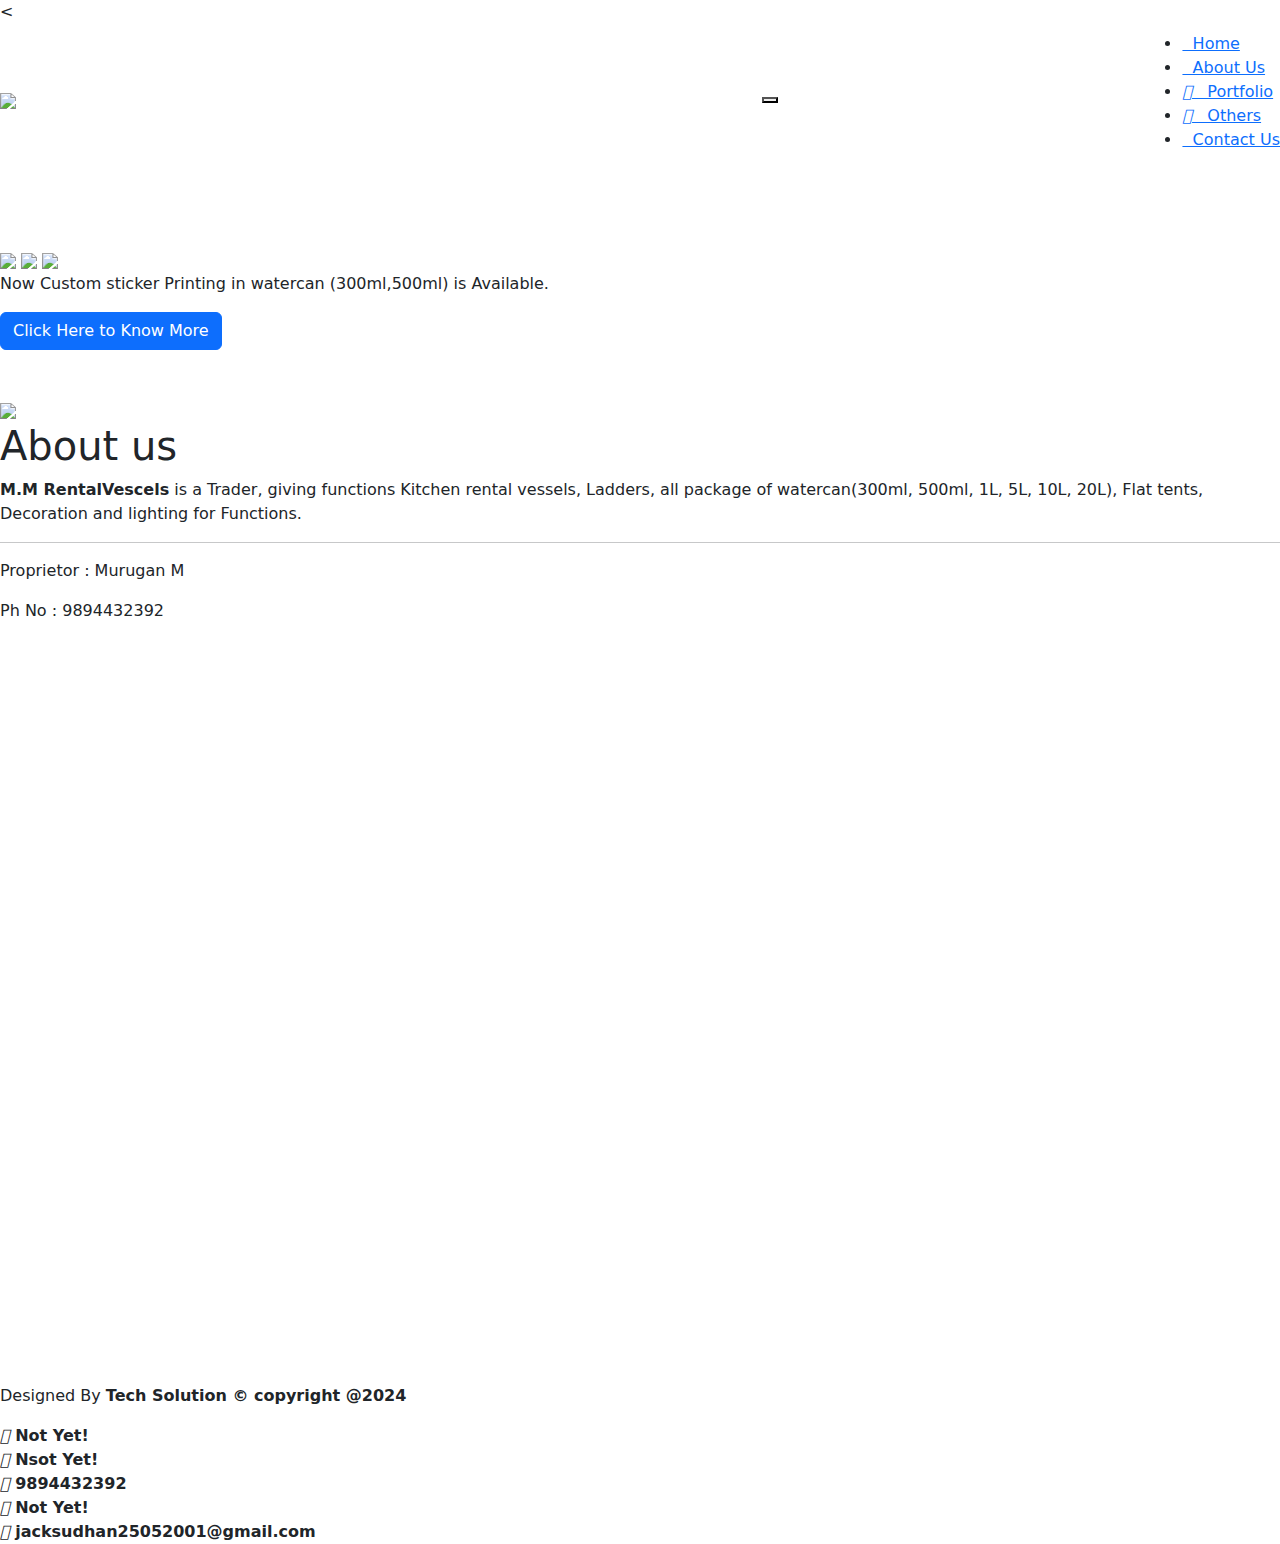
==== index.html @ 941f7dbb "ind" ====
<!DOCTYPE html>
<html lang="en">
<head>
    <meta charset="UTF-8">
    <meta name="viewport" content="width=device-width, initial-scale=1.0">
	<link rel="stylesheet" href="style.css">
	<link rel="preconnect" href="https://fonts.googleapis.com">
	<link href="https://cdn.jsdelivr.net/npm/bootstrap@5.3.3/dist/css/bootstrap.min.css" rel="stylesheet" integrity="sha384-QWTKZyjpPEjISv5WaRU9OFeRpok6YctnYmDr5pNlyT2bRjXh0JMhjY6hW+ALEwIH" crossorigin="anonymous">
	 <title>M.M</title>
   <link rel="stylesheet" href="https://cdnjs.cloudflare.com/ajax/libs/font-awesome/6.5.2/css/all.min.css" integrity="sha512-SnH5WK+bZxgPHs44uWIX+LLJAJ9/2PkPKZ5QiAj6Ta86w+fsb2TkcmfRyVX3pBnMFcV7oQPJkl9QevSCWr3W6A==" crossorigin="anonymous" referrerpolicy="no-referrer" /> 
   <link rel="stylesheet" href="https://cdnjs.cloudflare.com/ajax/libs/font-awesome/4.7.0/css/font-awesome.min.css">

	   <script src="https://code.jquery.com/jquery-2.1.3.min.js"></script>
      <script src="http://maxcdn.bootstrapcdn.com/bootstrap/3.3.1/js/bootstrap.min.js"></script>
<link rel="preconnect" href="https://fonts.googleapis.com">
<link rel="preconnect" href="https://fonts.gstatic.com" crossorigin>
<link href="https://fonts.googleapis.com/css2?family=Noto+Sans+Tamil:wght@100..900&display=swap" rel="stylesheet">

</head>
<body>
	
<header>
  <<div class="navbar" id="navbar" >
      <div class="logo"><img src="img/logo.jpg" id="log"></div>
    <a href="#" class="navbar-header"></a>
    <button class='navbar-btn'>
      <span></span>
      <span></span>
      <span></span>
    </button>

    <div class='navbar-item hide'>
      <ul>

        <li><a href="#"><i class="fa-solid fa-house" ></i> &nbsp Home</a></li>
        <li><a href="#about"><i class="fa-solid fa-magnifying-glass" ></i> &nbsp About Us</a></li>
        <li><a href="product.html"><i class="fa-solid fa-product-hunt" ></i> &nbsp Portfolio</a></li>
        <li><a href="others.html"><i class="fa-solid fa-address-book" ></i> &nbsp Others</a></li>
        <li><a href="contactus.html"><i class="fa-solid fa-circle-user"></i> &nbsp Contact Us</a></li>
      </ul>
    </div>
  </div>


  <script>
    document.querySelector(".navbar-btn").onclick=function(){
       document.querySelector(".navbar-item").classList.toggle("hide");
    }
  </script>
</header>
<section>
  <br><br><br>
<div class="slider-wrapper">
<div class="slider">
  <img src="img/c1.jpg" id="s1">
   <img src="img/t1.jpg" id="s2">
    <img src="img/tk2.jpg" id="s3">
</div>
<div class="slider-nav">
  <a href="#s1"id="sn"></a>
  <a href="#s2"id="sn"></a>
  <a href="#s3"id="sn"></a>
</div>
</div>
</section>
<div class="exclu">
  <p>Now Custom sticker Printing in watercan (300ml,500ml) is Available.</p>
  <a href="product.html #c3"><button class="btn btn-primary">Click Here to Know More</button></a>
</div>
  <br><br>
<div class="about"id="about">
<div class="about_section">
  <img src="img/abouticon.png">
  <h1>About us</h1>
  <p><b>M.M RentalVescels</b> is a Trader, giving functions Kitchen rental vessels, Ladders, all package of watercan(300ml, 500ml, 1L, 5L, 10L, 20L), Flat tents, Decoration and lighting for Functions. </p><hr>
  <p>Proprietor : Murugan M</p>
  <p>Ph No : 9894432392</p>
  <br><br><br><br><br><br>
  <div class="map">
  <iframe src="https://www.google.com/maps/embed?pb=!1m18!1m12!1m3!1d3941.265756450182!2d77.28924867420194!3d8.947641090258857!2m3!1f0!2f0!3f0!3m2!1i1024!2i768!4f13.1!3m3!1m2!1s0x3b04297bccd4bde9%3A0x7420ec097dca6e5c!2sM.M%20(RentedVesles)!5e0!3m2!1sen!2sin!4v1720761630153!5m2!1sen!2sin" width="600" height="450" style="border:0;" allowfullscreen="" loading="lazy" referrerpolicy="no-referrer-when-downgrade"></iframe>
 </div> 
 </div>
<br><br><br><br>
<br><br></div>


<footer>
 <div> <p>Designed By <b>Tech Solution<b> &copy copyright @2024</p></div>
  <div class="footericon">
  <div onclick="mypop()" class="popup"><i class="fa-brands fa-facebook"></i>
    <span class="popuptext" id="myPopup">Not Yet!</span></div>

   <div onclick="mypop1()" class="popup1"><i class="fa-brands fa-twitter"></i>
     <span class="popuptext1" id="myPopup1">Nsot Yet!</span></div>

   <div onclick="mypop2()" class="popup2"><i class="fa-brands fa-whatsapp"></i>
     <span class="popuptext2" id="myPopup2">9894432392</span></div>

   <div onclick="mypop3()" class="popup3"><i class="fa-brands fa-instagram" ></i>
     <span class="popuptext3" id="myPopup3">Not Yet!</span></div>

   <div onclick="mypop4()" class="popup4"><i class="fa-brands fa-envelope"></i>
     <span class="popuptext4" id="myPopup4">jacksudhan25052001@gmail.com</span></div>
</div>
</footer>
<script>
function mypop() {
  var popup = document.getElementById("myPopup");
  popup.classList.toggle("show");}
function mypop1() {
  var popup1 = document.getElementById("myPopup1");
  popup1.classList.toggle("show1");}
function mypop2() {
  var popup2 = document.getElementById("myPopup2");
  popup2.classList.toggle("show2");}
function mypop3() {
  var popup3 = document.getElementById("myPopup3");
  popup3.classList.toggle("show3");}
  function mypop4() {
  var popup4 = document.getElementById("myPopup4");
  popup4.classList.toggle("show4");}
</script>

</body>
</html>
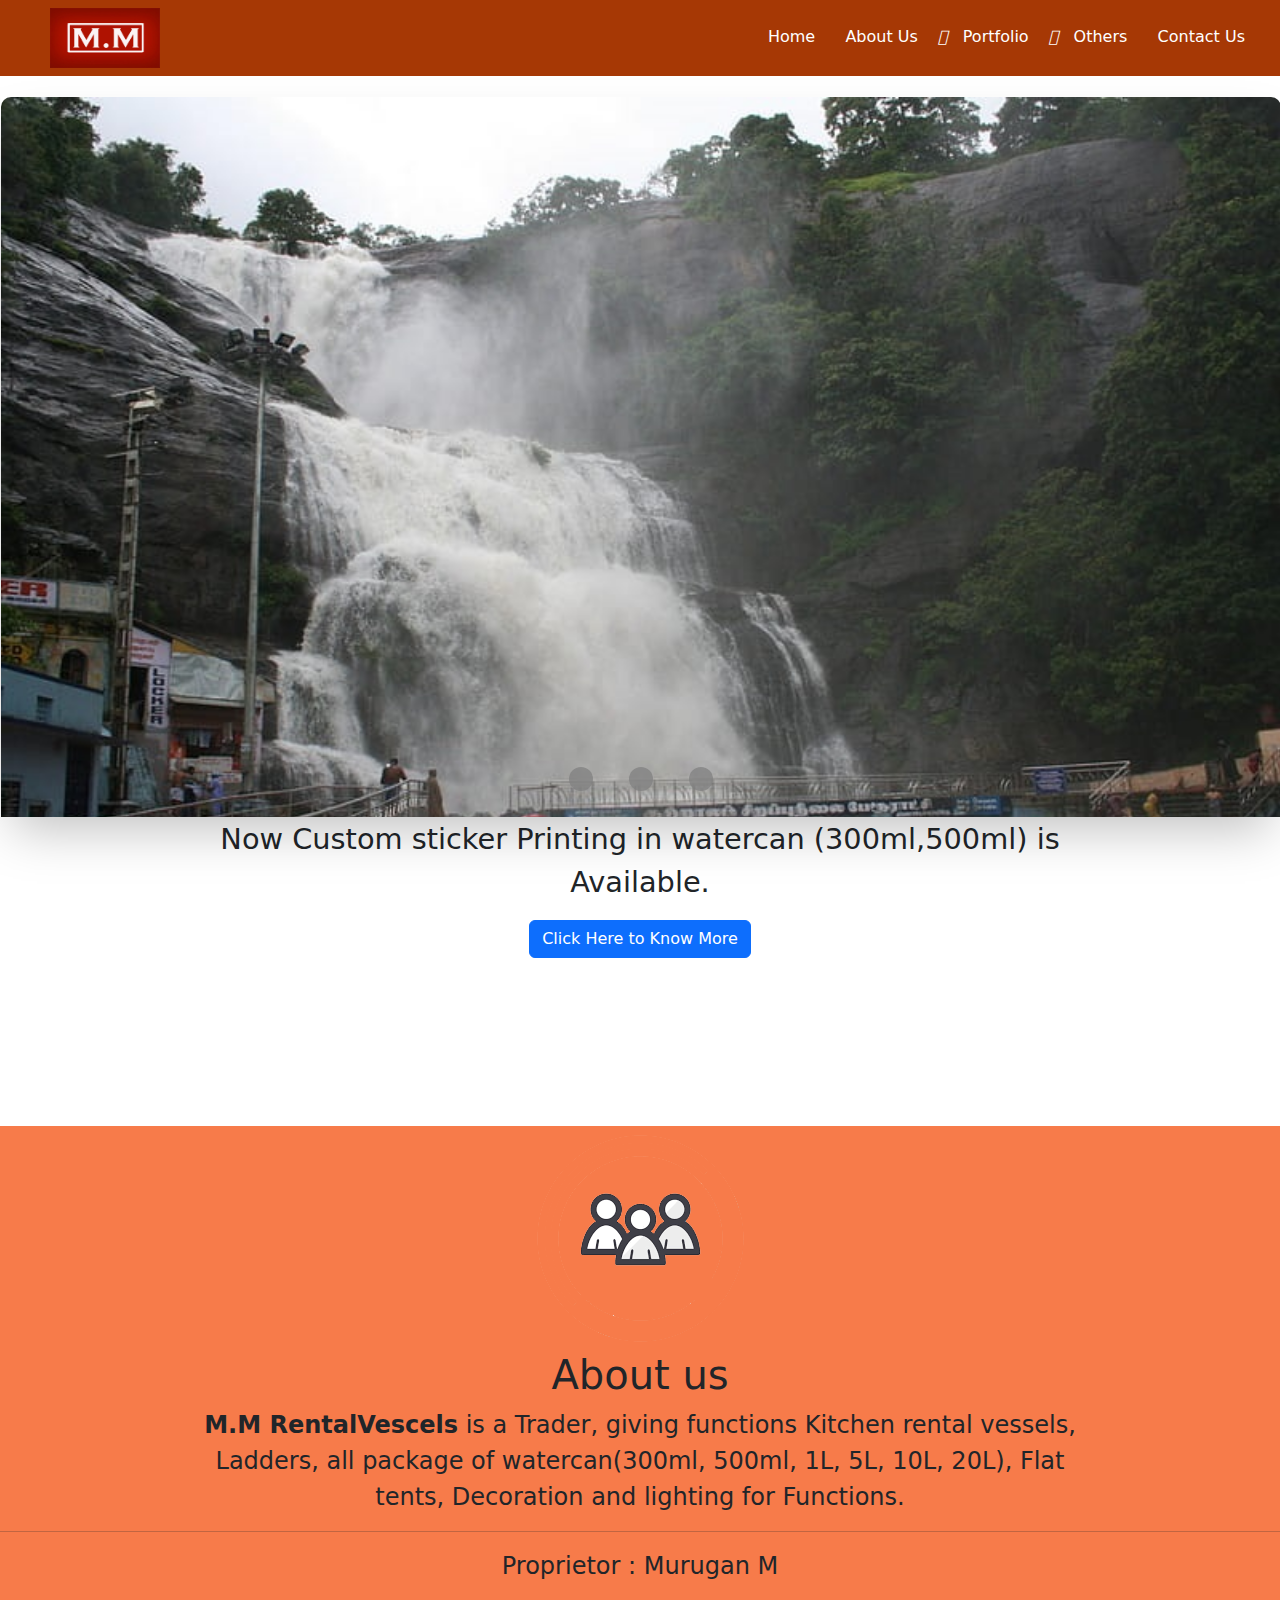
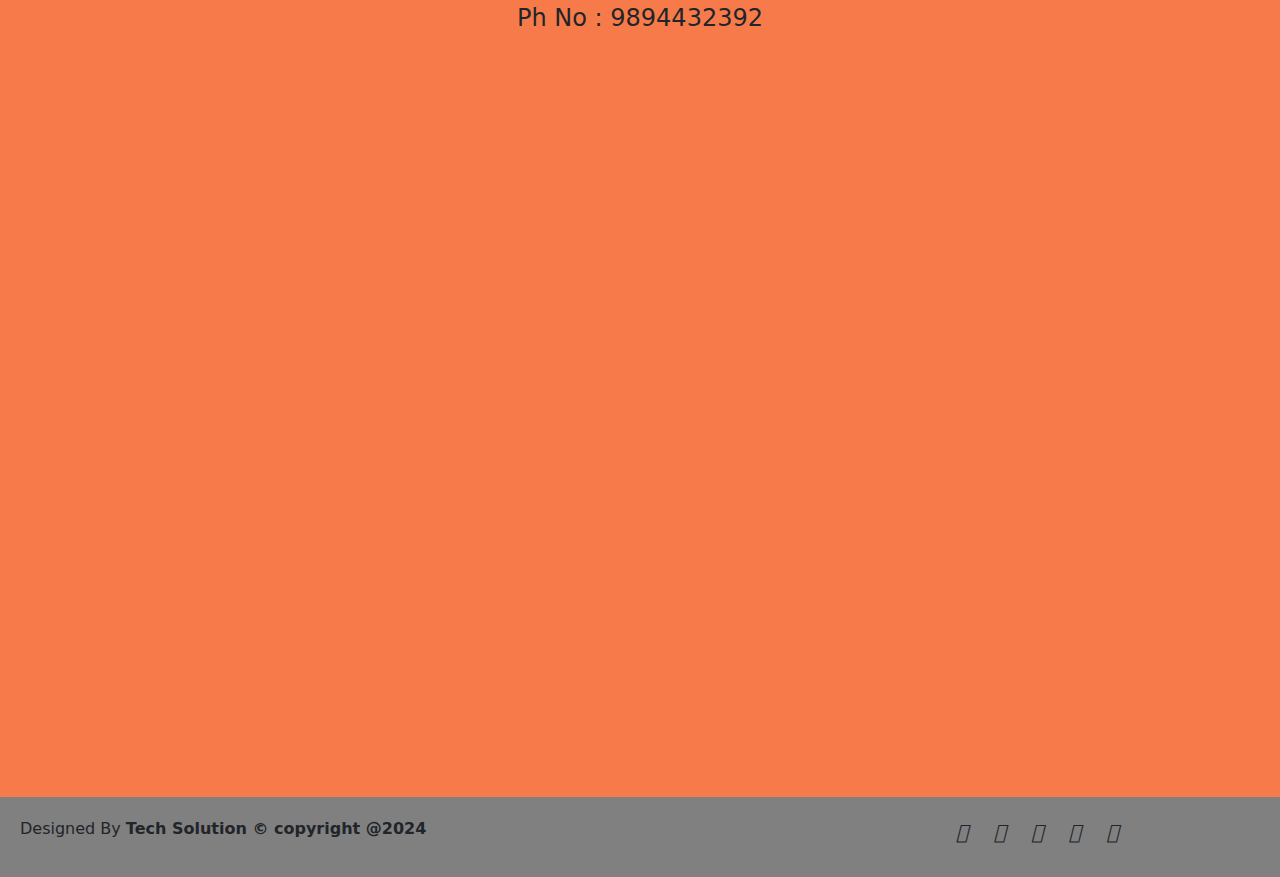
==== commit db86a114: "res1" ====
--- a/index.html
+++ b/index.html
@@ -76,7 +76,7 @@
   <p>Proprietor : Murugan M</p>
   <p>Ph No : 9894432392</p>
   <br><br><br><br><br><br>
-  <div class="map">
+  <div class="map"id="map">
   <iframe src="https://www.google.com/maps/embed?pb=!1m18!1m12!1m3!1d3941.265756450182!2d77.28924867420194!3d8.947641090258857!2m3!1f0!2f0!3f0!3m2!1i1024!2i768!4f13.1!3m3!1m2!1s0x3b04297bccd4bde9%3A0x7420ec097dca6e5c!2sM.M%20(RentedVesles)!5e0!3m2!1sen!2sin!4v1720761630153!5m2!1sen!2sin" width="600" height="450" style="border:0;" allowfullscreen="" loading="lazy" referrerpolicy="no-referrer-when-downgrade"></iframe>
  </div> 
  </div>
--- a/style.css
+++ b/style.css
@@ -0,0 +1,272 @@
+html,body{
+  margin: 0;
+  padding: 0;
+  font-family: cambria;
+ background-color: #FBAB7E;
+
+}
+.navbar{
+  width: 100%;
+  padding: 20px;;
+  background-color: #a63805;
+  box-sizing: border-box;
+
+}
+.navbar .navbar-header{
+  color: white;
+  font-size: 20px;
+  text-decoration: none;
+}
+#navbar{position: fixed;top: 0;z-index: 1;}
+#log{height: 60px;width: 160px;padding-left: 50px;}
+/*Desktop*/
+.container{margin: 10px;padding: 10px;}
+.pro{background-color: #f7ce65;}
+.container .row .col{border: 1px solid;}
+.container .row .col img{height: 150px;width: 150px;}
+.container .row .col {background-color: white; font-size: 1rem;margin:10px;
+	text-align: center; padding: 10px;border-radius: 7px;}
+.container .row .col p{}
+.container .row .col h1{font-size: 25px;}
+.pro #route .row{width: 200px; margin-left:400px;}
+
+.slider-wrapper{
+	position: relative;width:1250px;height: 550px; margin: 40px;
+}
+.slider{display: flex;aspect-ratio:16/9;overflow-y: hidden;overflow-x: hidden; scroll-snap-type: mandatory;scroll-behavior: smooth;
+box-shadow: 0 1.5rem 3rem -0.75rem hsla(0,0%,0%,0.25);}
+.slider img{flex: 1 0 100%;scroll-snap-align:start; border-radius: 10px;   height: 850px;               }
+.slider-nav{ display: flex;column-gap:1rem;position: absolute;bottom: 1rem;left: 50%;transform: translateX(-50%);z-index: 1 }
+.slider-nav a{z-index: -1;width: 1.5rem;height: 1.5rem;margin: 10px; border-radius: 50%;background-color: gray;opacity: 0.75;transition: opacity ease 250ms;}
+.slider-nav a:hover{opacity: 1;}
+.exclu p{font-size: 1.8rem;font-weight: 7px; margin-left: 200px;margin-right: 200px; text-align: center;}
+.exclu{text-align: center;}
+.btn{cursor: pointer;}
+
+
+footer{background-color: gray;display: flex;width: 100%;}
+footer p{padding: 20px;}
+.footericon{margin-left: 500px;margin-top: 20px}
+.footericon .fa-brands{padding: 10px;font-size: 20px;}
+
+.about_section img{}
+.about_section p{font-size: 1.5rem;font-weight: 5px; margin-left: 200px;margin-right: 200px; }
+.about{margin-top: 120px; background-color: #f77b4a;text-align: center;}
+
+.up{position: fixed;bottom: 0; right: 0;margin-right: 20px;margin-bottom: 20px;}
+
+
+.popup { position: relative;  display: inline-block;  cursor: pointer;  -webkit-user-select: none;  -moz-user-select: none;  -ms-user-select: none;  user-select: none;}
+.popup .popuptext {  visibility: hidden;  width: 160px;  background-color: #555;  color: #fff;  text-align: center;  border-radius: 6px;  padding: 8px 0;  position: absolute;  z-index: 1; bottom: 125%;  left: 50%;  margin-left: -80px;}
+.popup .popuptext::after {  content: "";  position: absolute;  top: 100%;  left: 50%;  margin-left: -5px;  border-width: 5px;  border-style: solid;  border-color: #555 transparent transparent transparent;}
+.popup .show {  visibility: visible;  -webkit-animation: fadeIn 1s;  animation: fadeIn 1s;}
+@-webkit-keyframes fadeIn {  from {opacity: 0;}   to {opacity: 1;}}
+@keyframes fadeIn {  from {opacity: 0;}  to {opacity:1 ;}}
+
+.popup1 { position: relative;  display: inline-block;  cursor: pointer;  -webkit-user-select: none;  -moz-user-select: none;  -ms-user-select: none;  user-select: none;}
+.popup1 .popuptext1 {  visibility: hidden;  width: 160px;  background-color: #555;  color: #fff;  text-align: center;  border-radius: 6px;  padding: 8px 0;  position: absolute;  z-index: 1; bottom: 125%;  left: 50%;  margin-left: -80px;}
+.popup1 .popuptext1::after {  content: "";  position: absolute;  top: 100%;  left: 50%;  margin-left: -5px;  border-width: 5px;  border-style: solid;  border-color: #555 transparent transparent transparent;}
+.popup1 .show1 {  visibility: visible;  -webkit-animation: fadeIn 1s;  animation: fadeIn 1s;}
+@-webkit-keyframes fadeIn {  from {opacity: 0;}   to {opacity: 1;}}
+@keyframes fadeIn {  from {opacity: 0;}  to {opacity:1 ;}}
+.popup2 { position: relative;  display: inline-block;  cursor: pointer;  -webkit-user-select: none;  -moz-user-select: none;  -ms-user-select: none;  user-select: none;}
+.popup2 .popuptext2 {  visibility: hidden;  width: 160px;  background-color: #555;  color: #fff;  text-align: center;  border-radius: 6px;  padding: 8px 0;  position: absolute;  z-index: 1; bottom: 125%;  left: 50%;  margin-left: -80px;}
+.popup2 .popuptext2::after {  content: "";  position: absolute;  top: 100%;  left: 50%;  margin-left: -5px;  border-width: 5px;  border-style: solid;  border-color: #555 transparent transparent transparent;}
+.popup2 .show2 {  visibility: visible;  -webkit-animation: fadeIn 1s;  animation: fadeIn 1s;}
+@-webkit-keyframes fadeIn {  from {opacity: 0;}   to {opacity: 1;}}
+@keyframes fadeIn {  from {opacity: 0;}  to {opacity:1 ;}}
+.popup3 { position: relative;  display: inline-block;  cursor: pointer;  -webkit-user-select: none;  -moz-user-select: none;  -ms-user-select: none;  user-select: none;}
+.popup3 .popuptext3 {  visibility: hidden;  width: 160px;  background-color: #555;  color: #fff;  text-align: center;  border-radius: 6px;  padding: 8px 0;  position: absolute;  z-index: 1; bottom: 125%;  left: 50%;  margin-left: -80px;}
+.popup3 .popuptext3::after {  content: "";  position: absolute;  top: 100%;  left: 50%;  margin-left: -5px;  border-width: 5px;  border-style: solid;  border-color: #555 transparent transparent transparent;}
+.popup3 .show3 {  visibility: visible;  -webkit-animation: fadeIn 1s;  animation: fadeIn 1s;}
+@-webkit-keyframes fadeIn {  from {opacity: 0;}   to {opacity: 1;}}
+@keyframes fadeIn {  from {opacity: 0;}  to {opacity:1 ;}}
+.popup4 { position: relative;  display: inline-block;  cursor: pointer;  -webkit-user-select: none;  -moz-user-select: none;  -ms-user-select: none;  user-select: none;}
+.popup4 .popuptext4 {  visibility: hidden;  width: 250px;  background-color: #555;  color: #fff;  text-align: center;  border-radius: 6px;  padding: 8px 0;  position: absolute;  z-index: 1; bottom: 125%;  left: 50%;  margin-left: -80px;}
+.popup4 .popuptext4::after {  content: "";  position: absolute;  top: 100%;  left: 50%;  margin-left: -5px;  border-width: 5px;  border-style: solid;  border-color: #555 transparent transparent transparent;}
+.popup4 .show4 {  visibility: visible;  -webkit-animation: fadeIn 1s;  animation: fadeIn 1s;}
+@-webkit-keyframes fadeIn {  from {opacity: 0;}   to {opacity: 1;}}
+@keyframes fadeIn {  from {opacity: 0;}  to {opacity:1 ;}}
+
+#c3 .row .col {background-color: #f0d99e;}
+
+.container .mx-auto{width: 50%;padding: 100px 25px; text-align: center;margin-top: 80px;margin-left: 250px; background-color: #f0d99e; border-radius: 10px;border-style: none;}
+.container .mx-auto .inputbox{padding: 10px;border: none;box-shadow:none;font-weight: bold;color: gray;}
+.container .mx-auto .inputbox .btns{border-style: none;box-shadow: none;border-radius: 20px;text-align: center;outline: none;line-height: 40px;width: 50%;font-weight: bold;}
+.container .mx-auto .inputbox .fa-solid{font-size: 25px;padding-right: 20px;}
+
+.other{text-align: center;}
+
+
+
+
+@media (min-width:600px){
+	body{width: 100%;margin: 0;height: 100%}
+  .navbar .navbar-item{
+    position: absolute;
+    right: 0;
+    top:25px;
+    padding-right: 20px;
+  }
+  .navbar .navbar-item ul li{
+    display: inline;
+    margin-right: 15px;
+  }
+  .navbar .navbar-item ul li a{
+    color: white;
+    text-decoration: none;
+    font-size: 16px;
+    position: relative
+  }
+  .navbar .navbar-item ul li a:hover{
+  
+  }
+  .navbar-item ul li a:hover{font-weight: bold;position: relative; }
+  .navbar-btn{
+    display:none;}
+  .slider-wrapper{
+	position: relative;width:100%;height: 100%; margin: 1px;
+}
+}
+
+@media (max-width:600px){
+	body{width: 650px;margin: 0;height: 100%}
+  .navbar .navbar-item ul {
+    list-style-type: none;
+    padding-right: 150px;
+  }
+
+  .navbar .navbar-item ul li{
+    margin-top: 25px;
+     margin-left: 50px;
+  }
+  .navbar .navbar-item ul li a{
+    color: white;
+    text-decoration: none;
+    font-size: 16px;  }
+    .navbar .navbar-item ul li :hover{font-weight: bold;position: relative;}
+  .navbar-btn{
+    border:none;
+    background: none;
+    border:1px solid white;
+    padding:5px;
+    position: absolute;
+    right:10px;
+    top:15px;
+    cursor: pointer;
+  }
+  .navbar-btn span{
+    display: block;
+    width: 20px;
+    border-top:1px solid white;
+  }
+  .navbar-btn span:not(:last-child){
+    margin-bottom: 5px;}
+  .hide{display: none;}
+
+  .map{height: 90%;
+     width: 90%;
+     position: absolute;}
+	.slider-wrapper{
+	position: relative;width:100%;height: 100%; margin: 1px;
+	}
+	.slider{display: flex;aspect-ratio:16/9;overflow-x: hidden;overflow-y: hidden; scroll-snap-type: mandatory;scroll-behavior: smooth;
+	box-shadow: 0 1.5rem 3rem -0.75rem hsla(0,0%,0%,0.25);}
+	.slider img{flex: 1 0 100%;scroll-snap-align:start; border-radius: 5px;       position: relative;width:500px;height: 300px;             }
+	.slider-nav{display: flex;column-gap::1rem;position: absolute;bottom: 1rem;left: 50%;transform: translateX(-50%);z-index: 1 }
+	.slider-nav a{width: 1rem;height: 1.2rem;margin: 7px; border-radius: 50%;background-color: gray;opacity: 0.75;transition: opacity ease 250ms;}
+	.slider-nav a:hover{opacity: 1;}
+
+	.exclu p{font-size: 0.5rem;font-weight: 6px; text-align: center;}
+	.exclu{text-align: center;}
+
+	.about_section p{font-size: 1.3rem; display: inline;margin: 10px;}
+	.about{ background-color: #f77b4a;text-align: center;}
+
+	footer{margin-top: 400px;}
+	footer p{display: inline-block;}
+	.footericon{margin-left: -50px;margin-top: 40px}
+	.footericon .fa-brands{padding: 5px;font-size: 20px;}
+
+	.pro #route .row{margin-left: 120px;}
+	#pro .btn{width: 20%;font-size: 10px;}
+
+	.container .mx-auto{width: 75%;padding: 40px 20px; text-align: center;margin-top: 80px;margin-left: 250px; background-color: #f0d99e; border-radius: 10px;border-style: none;}
+	.container .mx-auto .inputbox{padding: 10px;border: none;box-shadow:none;font-weight: bold;color: gray;}
+	.container .mx-auto .inputbox .btns{border-style: none;box-shadow: none;border-radius: 10px;text-align: center;outline: none;line-height: 30px;width: 75%;font-weight: bold;}
+	.container .mx-auto .inputbox .fa-solid{font-size: 20px;padding-right: 20px;}
+
+	.other img{text-align: center;width: 100%;height: 500px;}
+
+}
+
+
+
+@media (max-width:400px){
+	body{max-width: 400px;margin: 0;height: 100%}
+	.navbar{width: 320px;position: fixed;}
+ #log{height: 30px;width: 80px;padding-left: 20px;}
+  .navbar .navbar-item ul {
+    list-style-type: none;
+    padding-right: 50px;
+  }
+
+  .navbar .navbar-item ul li{
+    margin-top: 15px;
+     margin-left: 25px;
+  }
+  .navbar .navbar-item ul li a{
+    color: white;
+    text-decoration: none;
+    font-size: 10px;  }
+    .navbar .navbar-item ul li :hover{font-weight: bold;position: relative;}
+  .navbar-btn{
+    border:none;
+    background: none;
+    border:1px solid white;
+    padding:5px;
+    position: absolute;
+    right:10px;
+    top:15px;
+    cursor: pointer;  }
+  .navbar-btn span{
+    display: block;
+    width: 20px;
+    border-top:1px solid white;
+  }
+  .navbar-btn span:not(:last-child){
+    margin-bottom: 5px;}
+  .hide{display: none;}
+
+  iframe{width: 200px;height:300px;margin:0;border-radius: 10px;}
+	.slider-wrapper{
+	position: relative;width:320px;height: 100%; margin: 1px;top: -20px;	}
+	.slider{display: flex;aspect-ratio:16/9;overflow-x: hidden;overflow-y: hidden; scroll-snap-type: mandatory;scroll-behavior: smooth;
+	box-shadow: 0 1.5rem 3rem -0.75rem hsla(0,0%,0%,0.25);}
+	.slider img{flex: 1 0 100%;scroll-snap-align:start; border-radius: 5px;       position: relative;width:500px;height: 300px;             }
+	.slider-nav{display: flex;column-gap::0.7rem;position: absolute;bottom: 1rem;left: 50%;transform: translateX(-50%);z-index: 1 }
+	.slider-nav a{width: 1rem;height: 1.2rem;margin: 7px; border-radius: 50%;background-color: gray;opacity: 0.75;transition: opacity ease 250ms;}
+	.slider-nav a:hover{opacity: 1;}
+
+	.exclu p{font-size: 0.5rem;font-weight: 6px; text-align: center;margin: 0;padding: 0;margin-right: 30px;margin-bottom: 30px;}
+	.exclu{text-align: center;margin: 0;padding: 0;margin-right: 40px;}
+
+	.about_section p{font-size: 0.8rem; display: inline;margin: 0;padding: 50px;text-align: center;}
+	.about{ background-color: #f77b4a;text-align: center;width: 320px;padding: 20px;}
+
+	footer{margin-top: 300px;width: 350px;}
+	footer p{display: inline-block;}
+	.footericon{margin-left: -50px;margin-top: 40px}
+	.footericon .fa-brands{padding: 5px;font-size: 20px;}
+
+	.pro #route .row{margin-left: 120px;}
+	#pro .btn{width: 20%;font-size: 10px;}
+
+	.container .mx-auto{width: 75%;padding: 40px 20px; text-align: center;margin-top: 80px;margin-left: 250px; background-color: #f0d99e; border-radius: 10px;border-style: none;}
+	.container .mx-auto .inputbox{padding: 10px;border: none;box-shadow:none;font-weight: bold;color: gray;}
+	.container .mx-auto .inputbox .btns{border-style: none;box-shadow: none;border-radius: 10px;text-align: center;outline: none;line-height: 30px;width: 75%;font-weight: bold;}
+	.container .mx-auto .inputbox .fa-solid{font-size: 20px;padding-right: 20px;}
+
+	.other img{text-align: center;width: 100%;height: 500px;}
+
+}
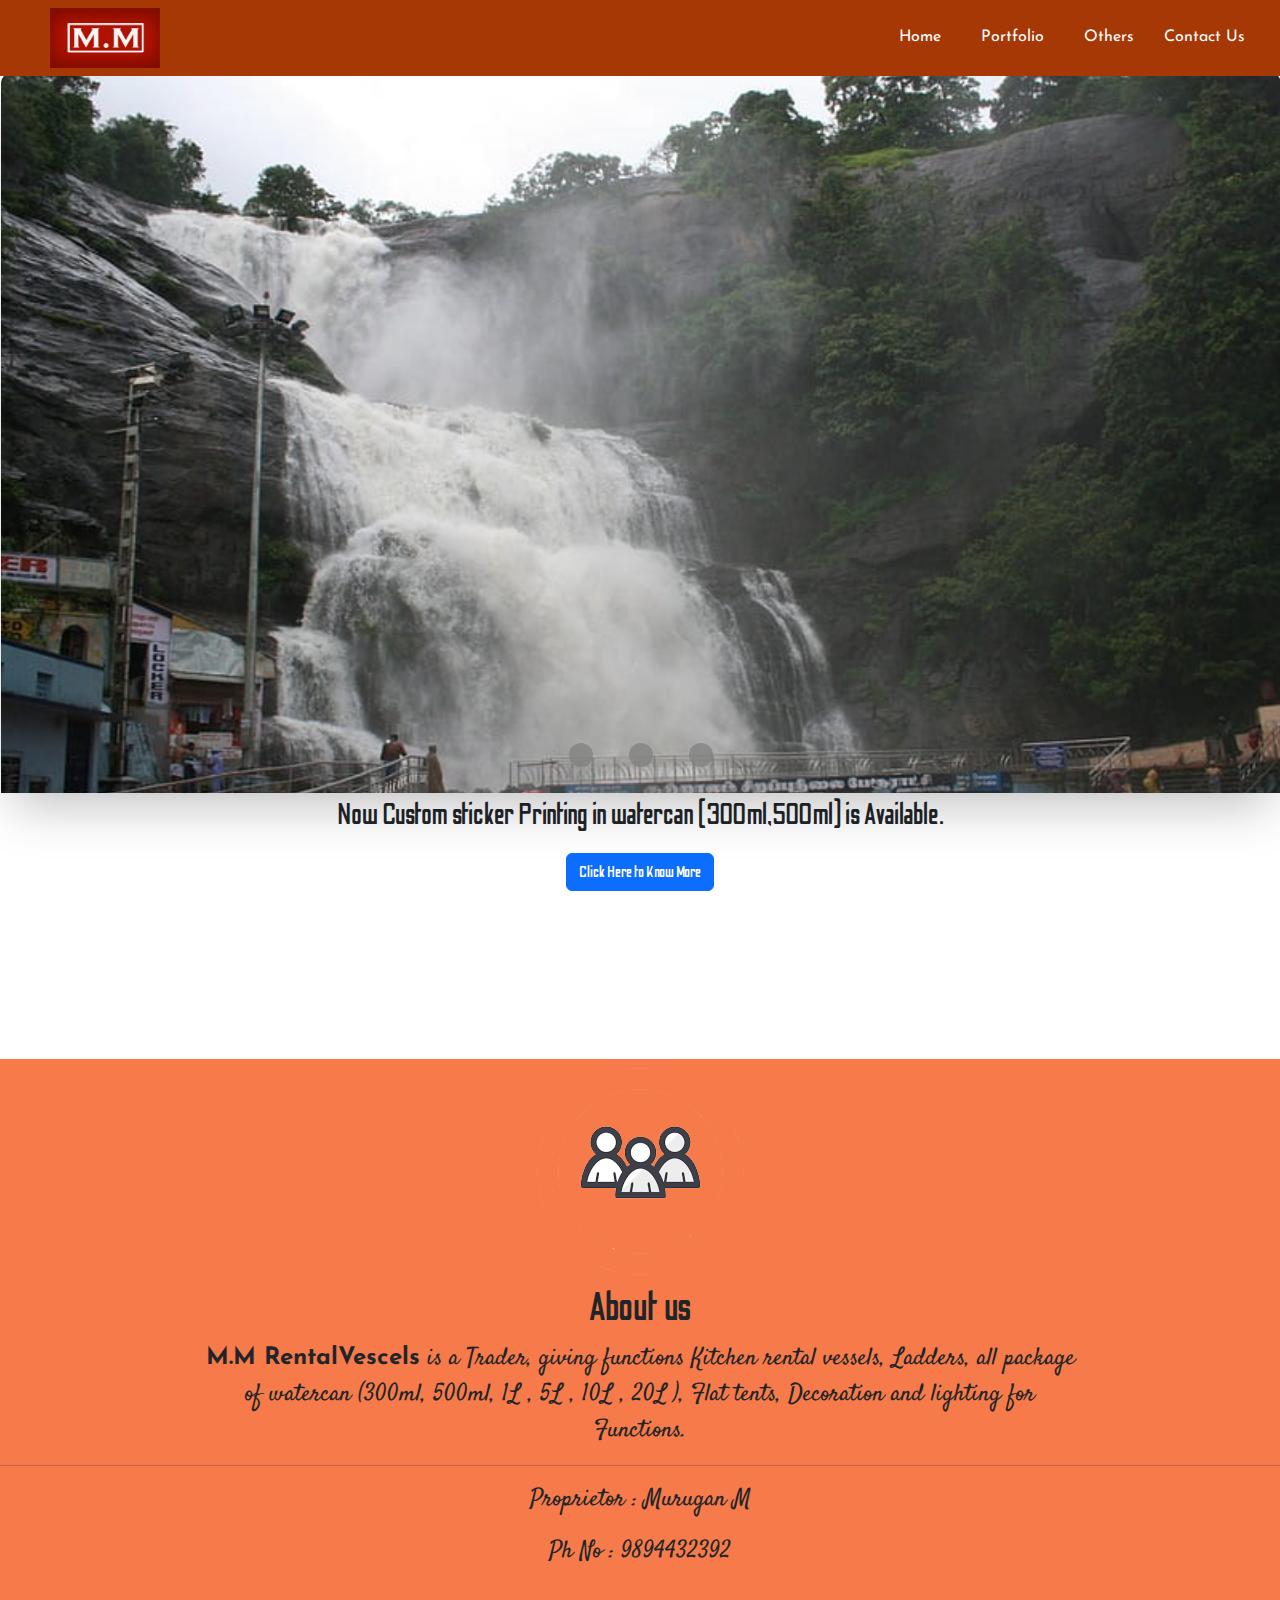
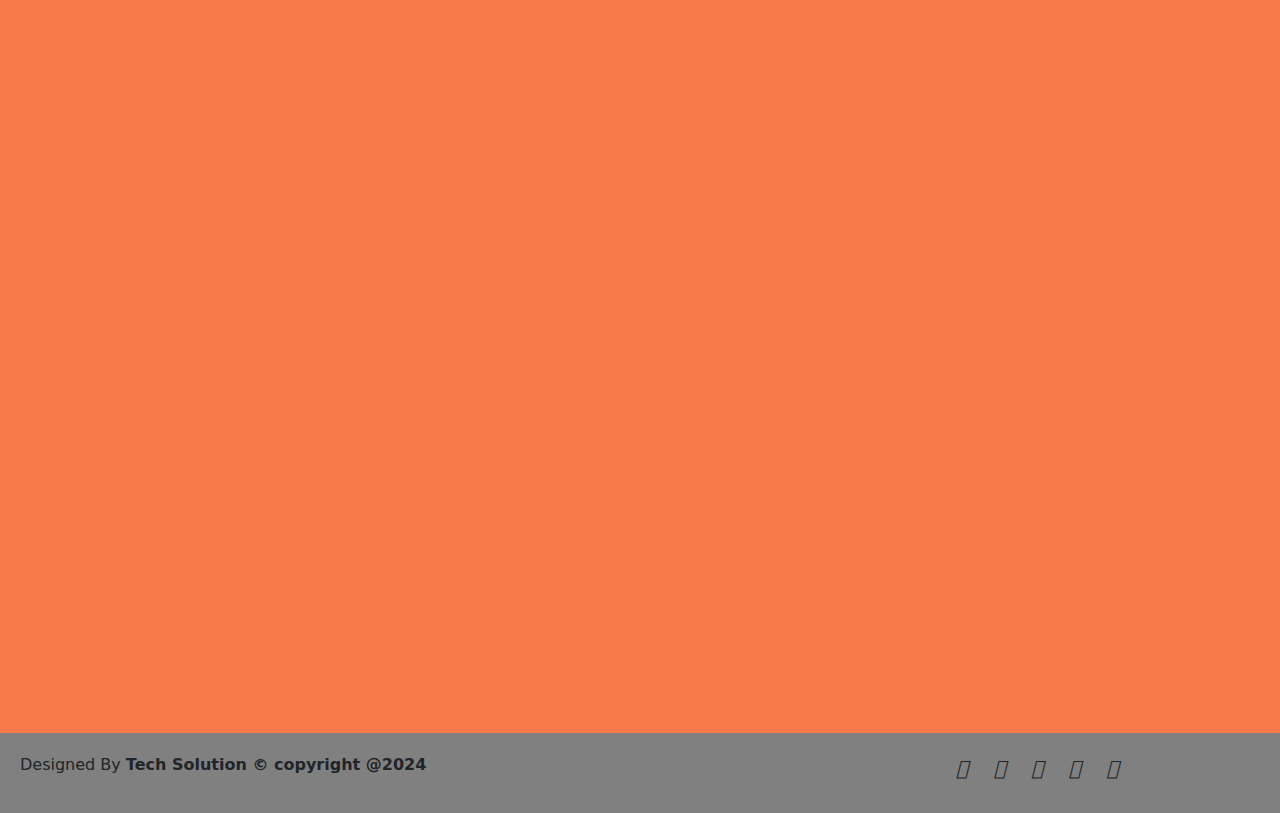
==== commit bfcebab4: "font" ====
--- a/index.html
+++ b/index.html
@@ -16,11 +16,18 @@
 <link rel="preconnect" href="https://fonts.gstatic.com" crossorigin>
 <link href="https://fonts.googleapis.com/css2?family=Noto+Sans+Tamil:wght@100..900&display=swap" rel="stylesheet">
 
+<link rel="preconnect" href="https://fonts.googleapis.com">
+<link rel="preconnect" href="https://fonts.gstatic.com" crossorigin>
+<link href="https://fonts.googleapis.com/css2?family=Josefin+Sans:ital,wght@0,100..700;1,100..700&display=swap" rel="stylesheet">
+<link href="https://fonts.googleapis.com/css2?family=Odibee+Sans&display=swap" rel="stylesheet">
+<link href="https://fonts.googleapis.com/css2?family=Odibee+Sans&family=Satisfy&display=swap" rel="stylesheet">
+<link href="https://fonts.googleapis.com/css2?family=Jost:ital,wght@0,100..900;1,100..900&family=Odibee+Sans&family=Satisfy&display=swap" rel="stylesheet">
+
 </head>
 <body>
 	
 <header>
-  <<div class="navbar" id="navbar" >
+  <div class="navbar" id="navbar" >
       <div class="logo"><img src="img/logo.jpg" id="log"></div>
     <a href="#" class="navbar-header"></a>
     <button class='navbar-btn'>
@@ -33,7 +40,7 @@
       <ul>
 
         <li><a href="#"><i class="fa-solid fa-house" ></i> &nbsp Home</a></li>
-        <li><a href="#about"><i class="fa-solid fa-magnifying-glass" ></i> &nbsp About Us</a></li>
+       <!-- <li><a href="#ABOUT"><i class="fa-solid fa-magnifying-glass" ></i> &nbsp About Us</li>-->
         <li><a href="product.html"><i class="fa-solid fa-product-hunt" ></i> &nbsp Portfolio</a></li>
         <li><a href="others.html"><i class="fa-solid fa-address-book" ></i> &nbsp Others</a></li>
         <li><a href="contactus.html"><i class="fa-solid fa-circle-user"></i> &nbsp Contact Us</a></li>
@@ -47,6 +54,7 @@
        document.querySelector(".navbar-item").classList.toggle("hide");
     }
   </script>
+
 </header>
 <section>
   <br><br><br>
@@ -65,21 +73,22 @@
 </section>
 <div class="exclu">
   <p>Now Custom sticker Printing in watercan (300ml,500ml) is Available.</p>
-  <a href="product.html #c3"><button class="btn btn-primary">Click Here to Know More</button></a>
+  <a href="product.html"><button class="btn btn-primary">Click Here to Know More</button></a>
 </div>
   <br><br>
-<div class="about"id="about">
+<div class="about"id="ABOUT">
 <div class="about_section">
   <img src="img/abouticon.png">
   <h1>About us</h1>
-  <p><b>M.M RentalVescels</b> is a Trader, giving functions Kitchen rental vessels, Ladders, all package of watercan(300ml, 500ml, 1L, 5L, 10L, 20L), Flat tents, Decoration and lighting for Functions. </p><hr>
+  <p><b>M.M RentalVescels</b> is a Trader, giving functions Kitchen rental vessels, Ladders, all package of watercan (300ml, 500ml, 1L , 5L , 10L , 20L ), Flat tents, Decoration and lighting for Functions. </p><hr>
   <p>Proprietor : Murugan M</p>
   <p>Ph No : 9894432392</p>
   <br><br><br><br><br><br>
+ 
+ </div>
   <div class="map"id="map">
   <iframe src="https://www.google.com/maps/embed?pb=!1m18!1m12!1m3!1d3941.265756450182!2d77.28924867420194!3d8.947641090258857!2m3!1f0!2f0!3f0!3m2!1i1024!2i768!4f13.1!3m3!1m2!1s0x3b04297bccd4bde9%3A0x7420ec097dca6e5c!2sM.M%20(RentedVesles)!5e0!3m2!1sen!2sin!4v1720761630153!5m2!1sen!2sin" width="600" height="450" style="border:0;" allowfullscreen="" loading="lazy" referrerpolicy="no-referrer-when-downgrade"></iframe>
  </div> 
- </div>
 <br><br><br><br>
 <br><br></div>
 
--- a/style.css
+++ b/style.css
@@ -2,7 +2,7 @@
   margin: 0;
   padding: 0;
   font-family: cambria;
- background-color: #FBAB7E;
+ background-color: white;   /*#FBAB7E*/
 
 }
 .navbar{
@@ -10,7 +10,7 @@
   padding: 20px;;
   background-color: #a63805;
   box-sizing: border-box;
-
+  font-family: "Josefin Sans", sans-serif;
 }
 .navbar .navbar-header{
   color: white;
@@ -20,8 +20,8 @@
 #navbar{position: fixed;top: 0;z-index: 1;}
 #log{height: 60px;width: 160px;padding-left: 50px;}
 /*Desktop*/
-.container{margin: 10px;padding: 10px;}
-.pro{background-color: #f7ce65;}
+.container{margin: 0;padding: 0;font-family: "Josefin Sans", sans-serif;}
+.pro{background-color:white }   /* #f7ce65;*/
 .container .row .col{border: 1px solid;}
 .container .row .col img{height: 150px;width: 150px;}
 .container .row .col {background-color: white; font-size: 1rem;margin:10px;
@@ -30,6 +30,8 @@
 .container .row .col h1{font-size: 25px;}
 .pro #route .row{width: 200px; margin-left:400px;}
 
+button{font-family: "Jost", sans-serif;}
+
 .slider-wrapper{
 	position: relative;width:1250px;height: 550px; margin: 40px;
 }
@@ -40,7 +42,7 @@
 .slider-nav a{z-index: -1;width: 1.5rem;height: 1.5rem;margin: 10px; border-radius: 50%;background-color: gray;opacity: 0.75;transition: opacity ease 250ms;}
 .slider-nav a:hover{opacity: 1;}
 .exclu p{font-size: 1.8rem;font-weight: 7px; margin-left: 200px;margin-right: 200px; text-align: center;}
-.exclu{text-align: center;}
+.exclu{text-align: center;font-family: "Odibee Sans", sans-serif;}
 .btn{cursor: pointer;}
 
 
@@ -51,7 +53,9 @@
 
 .about_section img{}
 .about_section p{font-size: 1.5rem;font-weight: 5px; margin-left: 200px;margin-right: 200px; }
-.about{margin-top: 120px; background-color: #f77b4a;text-align: center;}
+.about{margin-top: 120px; background-color: #f77b4a;text-align: center;font-family: "Satisfy", cursive;}
+.about h1{font-family: "Odibee Sans", sans-serif;}
+.about p b{  font-family: "Josefin Sans", sans-serif;}
 
 .up{position: fixed;bottom: 0; right: 0;margin-right: 20px;margin-bottom: 20px;}
 
@@ -203,44 +207,29 @@
 
 
 @media (max-width:400px){
-	body{max-width: 400px;margin: 0;height: 100%}
-	.navbar{width: 320px;position: fixed;}
+	body{width:100%;margin: 0;height: 100%;padding: 0;}
+	.navbar{width: 100%x;position: relative;top: 25px;}
  #log{height: 30px;width: 80px;padding-left: 20px;}
   .navbar .navbar-item ul {
-    list-style-type: none;
-    padding-right: 50px;
+    list-style-type: none; padding-right: 60px;
   }
 
   .navbar .navbar-item ul li{
-    margin-top: 15px;
-     margin-left: 25px;
+    margin-top: 15px; margin-right: 55px;
   }
   .navbar .navbar-item ul li a{
-    color: white;
-    text-decoration: none;
-    font-size: 10px;  }
+    color: white; text-decoration: none;font-size: 10px;  }
     .navbar .navbar-item ul li :hover{font-weight: bold;position: relative;}
   .navbar-btn{
-    border:none;
-    background: none;
-    border:1px solid white;
-    padding:5px;
-    position: absolute;
-    right:10px;
-    top:15px;
-    cursor: pointer;  }
+    border:none;  background: none; border:1px solid white; padding:5px; position: absolute;right:60px;top:15px;cursor: pointer;  }
   .navbar-btn span{
-    display: block;
-    width: 20px;
-    border-top:1px solid white;
-  }
+    display: block; width: 20px;border-top:1px solid white;}
   .navbar-btn span:not(:last-child){
     margin-bottom: 5px;}
   .hide{display: none;}
 
-  iframe{width: 200px;height:300px;margin:0;border-radius: 10px;}
 	.slider-wrapper{
-	position: relative;width:320px;height: 100%; margin: 1px;top: -20px;	}
+	position: relative;width:100%;height: 100%; margin: 1px;top: -20px;	}
 	.slider{display: flex;aspect-ratio:16/9;overflow-x: hidden;overflow-y: hidden; scroll-snap-type: mandatory;scroll-behavior: smooth;
 	box-shadow: 0 1.5rem 3rem -0.75rem hsla(0,0%,0%,0.25);}
 	.slider img{flex: 1 0 100%;scroll-snap-align:start; border-radius: 5px;       position: relative;width:500px;height: 300px;             }
@@ -249,24 +238,34 @@
 	.slider-nav a:hover{opacity: 1;}
 
 	.exclu p{font-size: 0.5rem;font-weight: 6px; text-align: center;margin: 0;padding: 0;margin-right: 30px;margin-bottom: 30px;}
-	.exclu{text-align: center;margin: 0;padding: 0;margin-right: 40px;}
-
-	.about_section p{font-size: 0.8rem; display: inline;margin: 0;padding: 50px;text-align: center;}
-	.about{ background-color: #f77b4a;text-align: center;width: 320px;padding: 20px;}
-
-	footer{margin-top: 300px;width: 350px;}
-	footer p{display: inline-block;}
+	.exclu{text-align: center;margin: 0;padding: 0;margin: 0px;width: 100%}
+
+	.about_section p{display: inline;margin: 0;padding: 50px;text-align: center;align-items: center;}
+	.about{ background-color: #f77b4a;text-align: center;width: 100%;padding: 10px;font-size: 10px;font-weight: bold;}
+	.map{position: relative;margin:50px;border-radius: 10px;}
+	.map iframe{ width: 300px;height:300px;margin-left:-60px }
+
+	footer{margin-top: 100px;width: 100%;}
+	footer p{font-size: 11px;margin-bottom: 70px; }
+	.fot{position: relative;display: inline;font-size: 20px;}
+
 	.footericon{margin-left: -50px;margin-top: 40px}
 	.footericon .fa-brands{padding: 5px;font-size: 20px;}
 
-	.pro #route .row{margin-left: 120px;}
-	#pro .btn{width: 20%;font-size: 10px;}
-
-	.container .mx-auto{width: 75%;padding: 40px 20px; text-align: center;margin-top: 80px;margin-left: 250px; background-color: #f0d99e; border-radius: 10px;border-style: none;}
+	.pro{width:100%;align-items: center;text-align: center;}
+	.pro #route{margin-left: -40px;}.pro h1{margin-left: -60px;}
+	#scro .btn{z-index: 1;padding: 11px;right: 30px;}
+	#route .row .col button{width: 100px;}
+
+	.container .row .col{border: 5px solid gray;}
+	.container .row .col button{padding: 10px; font-weight: bold;line-height: 10px;margin: 2px; text-align: center; align-items: center;}
+	.container .row .col .btn{padding-top: 10px;padding-bottom: 10px; }
+	.container .mx-auto{width: 85%;padding: 40px 10px; text-align: center;margin-top: 80px;margin-left: 150px; background-color: #f0d99e; border-radius: 10px;border-style: none;}
 	.container .mx-auto .inputbox{padding: 10px;border: none;box-shadow:none;font-weight: bold;color: gray;}
 	.container .mx-auto .inputbox .btns{border-style: none;box-shadow: none;border-radius: 10px;text-align: center;outline: none;line-height: 30px;width: 75%;font-weight: bold;}
+	.container .mx-auto button{padding-left: 20px;padding-right:20px; }
 	.container .mx-auto .inputbox .fa-solid{font-size: 20px;padding-right: 20px;}
 
-	.other img{text-align: center;width: 100%;height: 500px;}
-
-}
+	.other img{text-align: center;width: 100%;height: 100%;}
+
+}